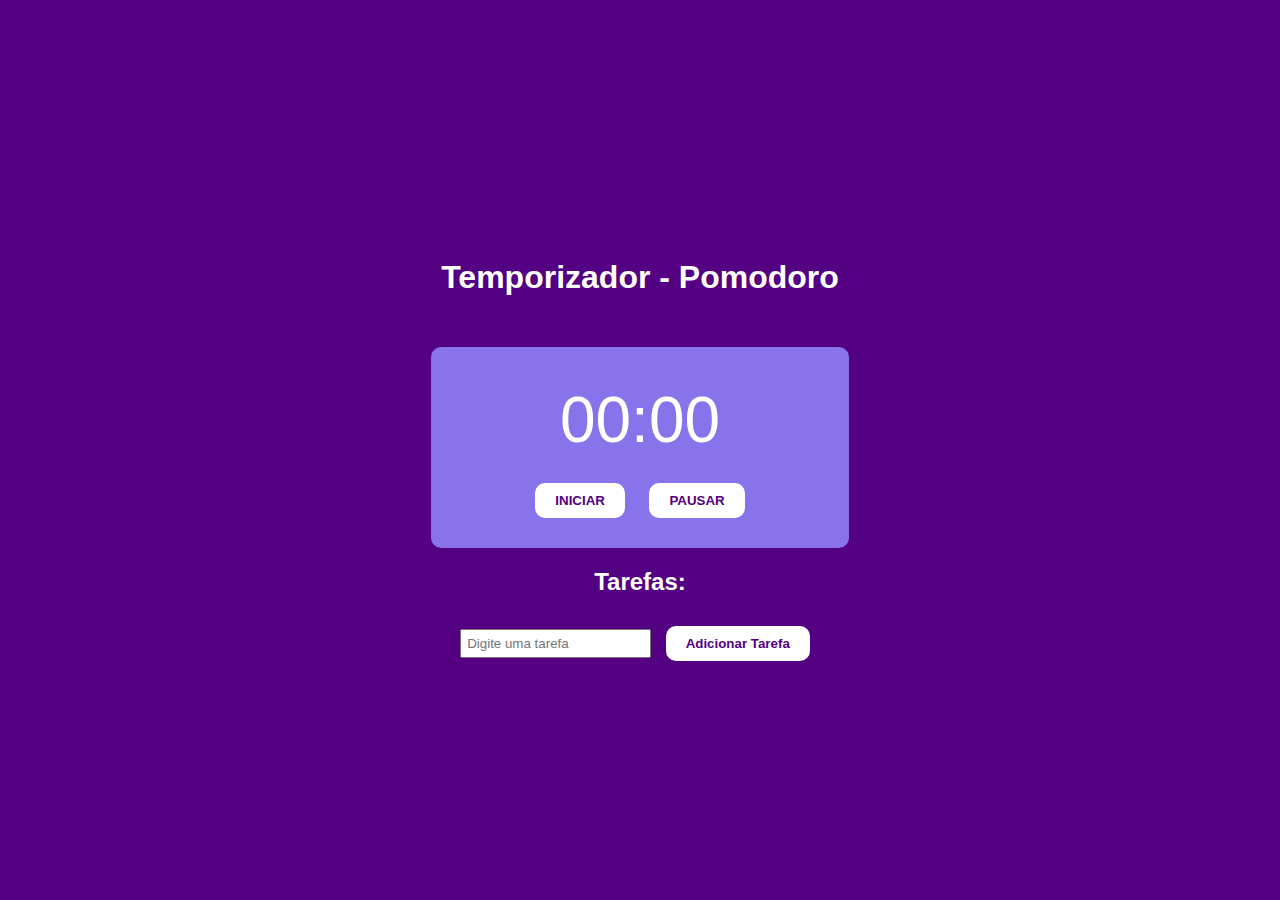
==== index.html @ 4fa3b0c8 "first commit" ====
<!DOCTYPE html>
<html lang="en">
<head>
    <meta charset="UTF-8">
    <meta name="viewport" content="width=device-width, initial-scale=1.0">
    <title>Temporizador</title>
    <link rel="stylesheet" href="style.css">
</head>
<body>
    <div class="containter">
        <div class="title-container">
            <h1>Temporizador - Pomodoro</h1>
        </div>
        <div class="timer-container">
            <p><span id="time">00:00</span></p>
            <p id="message"></p>
            <button id="start">INICIAR</button>
            <button id="stop">PAUSAR</button>
        </div>
        <div class="task-container">
            <h2>Tarefas:</h2>
            <ul id="task-list"></ul>
            <input type="text" id="task-input" placeholder="Digite uma tarefa">
            <button id="add-task">Adicionar Tarefa</button>
        </div>
    </div>
    <script src="./script.js"></script>
</body>
</html>
---- style.css ----
/* Estilo para o corpo da página */
body {
    font-family: Arial, sans-serif;
    background-color: #530082;
    margin: 0;
    padding: 0;
    display: grid;
    place-items: center;
    min-height: 100vh;
}

/* Estilo para o cabeçalho (h1) */
h1 {
    color: white;
    text-align: center;
    margin-top: 20px;
}

/* Estilo para o parágrafo com o tempo decorrido */
p#time {
    font-size: 64px;
    color: white;
    text-align: center;
}

/* Estilo para os botões */
button {
    font-family: Arial, sans-serif;    
    font-weight: bold;
    background-color: white;
    color: #530082;
    border: none;
    padding: 10px 20px;
    margin: 10px;
    cursor: pointer;
    transition: background-color 0.3s ease;
    border-radius: 10px;
}

/* Estilo para o parágrafo de mensagem */
p#message {
    text-align: center;
    color: white;
}

.button-container {
    display: flex;
    justify-content: center;
}

.timer-container {
    text-align: center;
    margin-top: 20px;
    background-color: #8873EB; /* Cor cinza */
    padding: 20px; /* Espaçamento interno - ajuste o valor conforme necessário */
    border-radius: 10px;
}

/* Estilo para o container dos botões */
.button-container {
    display: flex;
    justify-content: center;
    flex-direction:row;
}

#time {
    font-size: 64px; /* Tamanho maior */
    color: white; /* Cor personalizada (laranja) */
}

.title-container {
    position: center;
    top: 0;
    left: 0;
    padding: 10px; /* Espaçamento interno - ajuste o valor conforme necessário */
}

.task-container {
    text-align: center;
    margin-top: 20px;
}

.task-container h2 {
    color: white;
}

.task-container ul {
    list-style: none;
    padding: 0;
    margin: 0;
}

.task-container li {
    color: white;
    margin-bottom: 10px;
}

.task-container input[type="text"] {
    padding: 5px;
    margin-top: 10px;
}
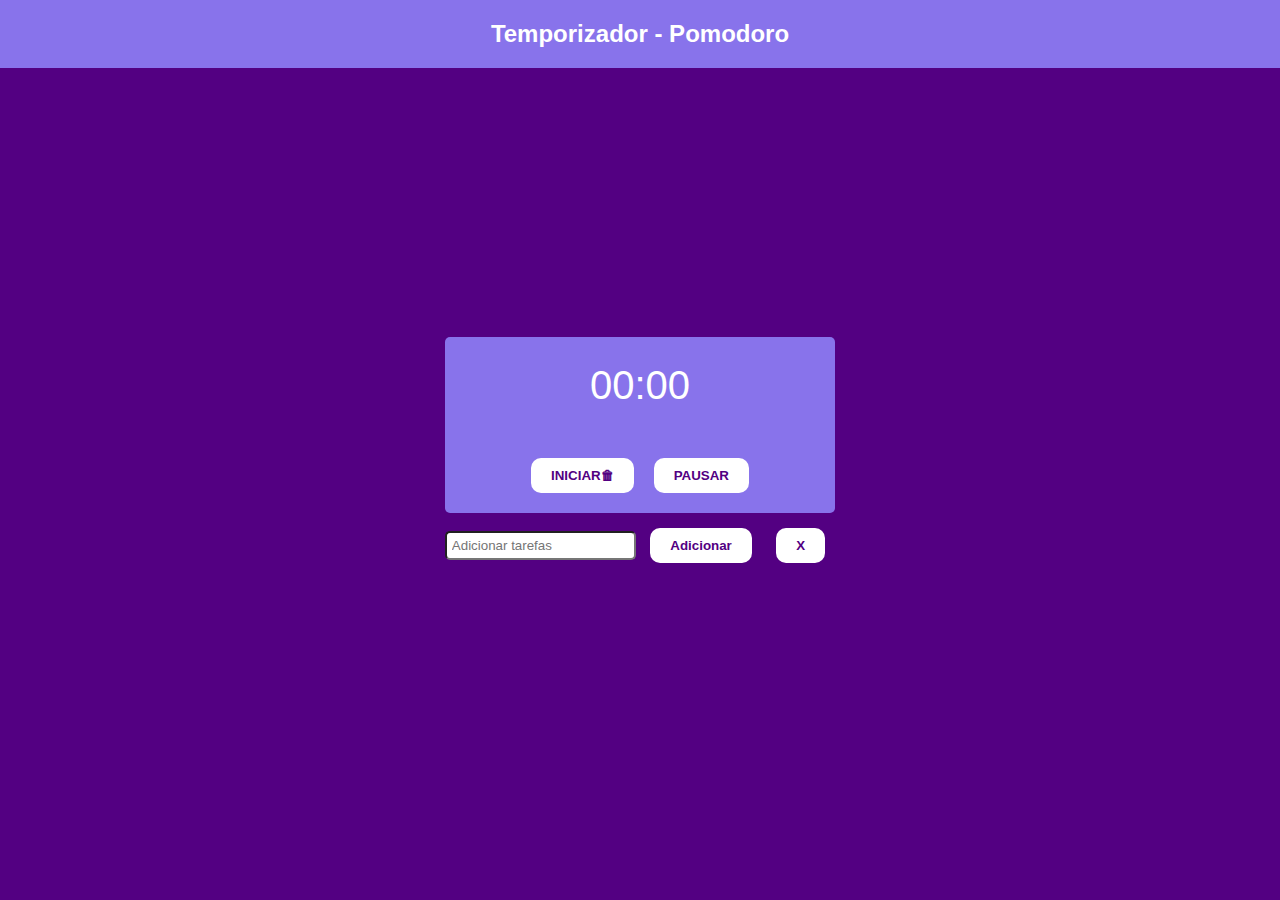
==== commit c08fe185: "Alterações na parte visual" ====
--- a/index.html
+++ b/index.html
@@ -7,21 +7,25 @@
     <link rel="stylesheet" href="style.css">
 </head>
 <body>
+    <div class="header-container">
+        <h1 class="header-title">Temporizador - Pomodoro</h1>
+    </div>
     <div class="containter">
-        <div class="title-container">
-            <h1>Temporizador - Pomodoro</h1>
+        <div class="timer-container">
+            <p><span id="time" class="timer">00:00</span></p>
+            <p id="message"></p>
+            <div class="button-container">
+                <button id="start">INICIAR🗑</button>
+                <button id="stop">PAUSAR</button>
+            </div>
         </div>
-        <div class="timer-container">
-            <p><span id="time">00:00</span></p>
-            <p id="message"></p>
-            <button id="start">INICIAR</button>
-            <button id="stop">PAUSAR</button>
-        </div>
-        <div class="task-container">
-            <h2>Tarefas:</h2>
-            <ul id="task-list"></ul>
-            <input type="text" id="task-input" placeholder="Digite uma tarefa">
-            <button id="add-task">Adicionar Tarefa</button>
+        <div class="ontainer">
+            <div id="newtask">
+                <input type="text" placeholder="Adicionar tarefas">
+                <button id="push">Adicionar</button>
+                <button id="deleteall">X</button>
+            </div>
+            <div id="tasks"></div>
         </div>
     </div>
     <script src="./script.js"></script>
--- a/style.css
+++ b/style.css
@@ -1,4 +1,3 @@
-/* Estilo para o corpo da página */
 body {
     font-family: Arial, sans-serif;
     background-color: #530082;
@@ -9,23 +8,41 @@
     min-height: 100vh;
 }
 
-/* Estilo para o cabeçalho (h1) */
+.header-container {
+    background-color: #8873EB;
+    padding: 20px;
+    display: flex;
+    align-items: flex-start; /* Alterado */
+    justify-content: center; /* Alterado */
+    position: absolute;
+    top: 0;
+    left: 0;
+    right: 0; 
+}
+
+.header-title {
+    font-size: 24px;
+    margin: 0;
+    color: white;
+}
+
 h1 {
     color: white;
     text-align: center;
     margin-top: 20px;
 }
 
-/* Estilo para o parágrafo com o tempo decorrido */
-p#time {
-    font-size: 64px;
+.timer,
+p#message {
+    font-size: 40px;
     color: white;
     text-align: center;
 }
 
-/* Estilo para os botões */
-button {
-    font-family: Arial, sans-serif;    
+button,
+.delete,
+.deleteall-button {
+    font-family: Arial, sans-serif;
     font-weight: bold;
     background-color: white;
     color: #530082;
@@ -37,65 +54,54 @@
     border-radius: 10px;
 }
 
-/* Estilo para o parágrafo de mensagem */
-p#message {
-    text-align: center;
+.button-container {
+    display: flex;
+    justify-content: center;
+    flex-direction: row;
+}
+
+button:hover,
+.delete:hover,
+.deleteall-button:hover {
+    background-color: #530082;
     color: white;
 }
 
-.button-container {
+.timer-container,
+.task {
+    background-color: #8873EB;
+    padding: 10px;
+    border-radius: 5px;
+    text-align: center;
+    margin-bottom: 5px;
+    margin-top: 10px; 
+}    
+
+.container {
+    text-align: center;
+    margin-top: 100px;
+}
+
+#newtask input[type="text"] {
+    padding: 5px;
+    margin-top: 10px;
+    border-radius: 5px;
+}
+
+.task {
     display: flex;
     justify-content: center;
+    align-items: center; 
 }
 
-.timer-container {
-    text-align: center;
-    margin-top: 20px;
-    background-color: #8873EB; /* Cor cinza */
-    padding: 20px; /* Espaçamento interno - ajuste o valor conforme necessário */
-    border-radius: 10px;
+#taskname {
+    flex: 1;
+    color: white;
+    margin-right: 10px;
 }
 
-/* Estilo para o container dos botões */
-.button-container {
-    display: flex;
-    justify-content: center;
-    flex-direction:row;
-}
-
-#time {
-    font-size: 64px; /* Tamanho maior */
-    color: white; /* Cor personalizada (laranja) */
-}
-
-.title-container {
-    position: center;
-    top: 0;
-    left: 0;
-    padding: 10px; /* Espaçamento interno - ajuste o valor conforme necessário */
-}
-
-.task-container {
-    text-align: center;
-    margin-top: 20px;
-}
-
-.task-container h2 {
-    color: white;
-}
-
-.task-container ul {
+#tasks {
     list-style: none;
     padding: 0;
     margin: 0;
-}
-
-.task-container li {
-    color: white;
-    margin-bottom: 10px;
-}
-
-.task-container input[type="text"] {
-    padding: 5px;
-    margin-top: 10px;
 }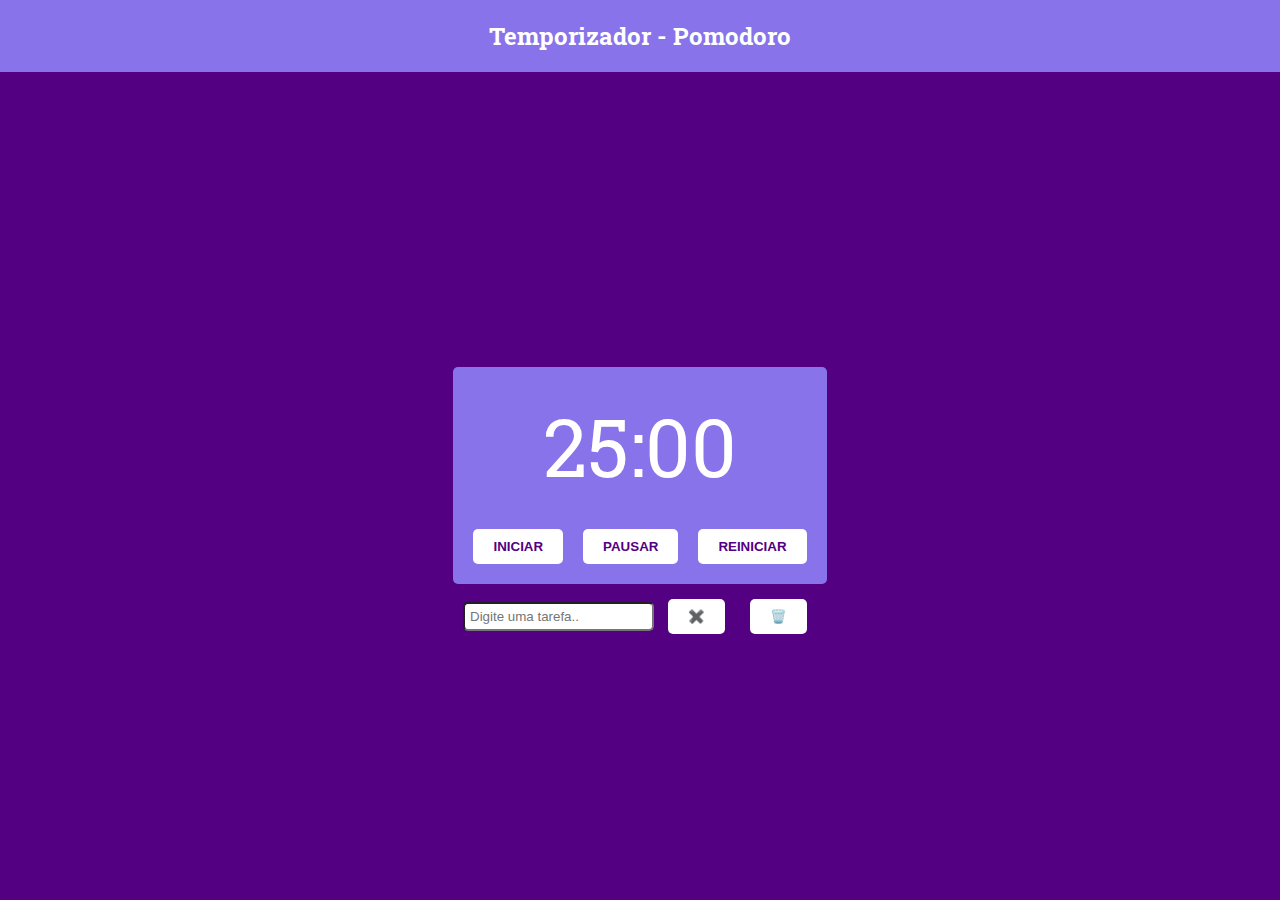
==== commit 6f2ddfcc: "Alterações no funcionamento do timer" ====
--- a/index.html
+++ b/index.html
@@ -5,29 +5,31 @@
     <meta name="viewport" content="width=device-width, initial-scale=1.0">
     <title>Temporizador</title>
     <link rel="stylesheet" href="style.css">
+    <link rel="preconnect" href="https://fonts.googleapis.com">
+   <link rel="preconnect" href="https://fonts.gstatic.com" crossorigin>
+   <link href="https://fonts.googleapis.com/css2?family=Roboto+Slab:wght@100..900&display=swap" rel="stylesheet">
 </head>
 <body>
     <div class="header-container">
         <h1 class="header-title">Temporizador - Pomodoro</h1>
     </div>
-    <div class="containter">
+    <div class="container">
         <div class="timer-container">
-            <p><span id="time" class="timer">00:00</span></p>
+            <p><span id="time" class="timer">25:00</span></p>
             <p id="message"></p>
             <div class="button-container">
-                <button id="start">INICIAR🗑</button>
+                <button id="start">INICIAR</button>
                 <button id="stop">PAUSAR</button>
+                <button id="reset">REINICIAR</button>
             </div>
         </div>
-        <div class="ontainer">
-            <div id="newtask">
-                <input type="text" placeholder="Adicionar tarefas">
-                <button id="push">Adicionar</button>
-                <button id="deleteall">X</button>
-            </div>
-            <div id="tasks"></div>
-        </div>
+        <div id="newtask">
+            <input type="text" placeholder="Digite uma tarefa..">
+            <button type="button" id="push">✖️</button>
+            <button id="deleteall">🗑️</button>
+        </div>        
+        <div class="tasks-container" id="tasks"></div>
     </div>
     <script src="./script.js"></script>
 </body>
-</html>
+</html>--- a/style.css
+++ b/style.css
@@ -12,8 +12,8 @@
     background-color: #8873EB;
     padding: 20px;
     display: flex;
-    align-items: flex-start; /* Alterado */
-    justify-content: center; /* Alterado */
+    align-items: center;
+    justify-content: center;
     position: absolute;
     top: 0;
     left: 0;
@@ -21,6 +21,7 @@
 }
 
 .header-title {
+    font-family: "Roboto Slab";
     font-size: 24px;
     margin: 0;
     color: white;
@@ -32,9 +33,15 @@
     margin-top: 20px;
 }
 
-.timer,
+.timer {
+    font-family: "Roboto Slab";
+    font-size: 80px;
+    color: white;
+    text-align: center;
+}    
 p#message {
-    font-size: 40px;
+    font-family: "Roboto Slab";
+    font-size: 20px;
     color: white;
     text-align: center;
 }
@@ -51,7 +58,7 @@
     margin: 10px;
     cursor: pointer;
     transition: background-color 0.3s ease;
-    border-radius: 10px;
+    border-radius: 5px;
 }
 
 .button-container {
@@ -67,7 +74,14 @@
     color: white;
 }
 
-.timer-container,
+.timer-container{
+    background-color: #8873EB;
+    padding: 10px;
+    border-radius: 5px;
+    text-align: center;
+    margin-bottom: 5px;
+    margin-top: 10px; 
+}    
 .task {
     background-color: #8873EB;
     padding: 10px;
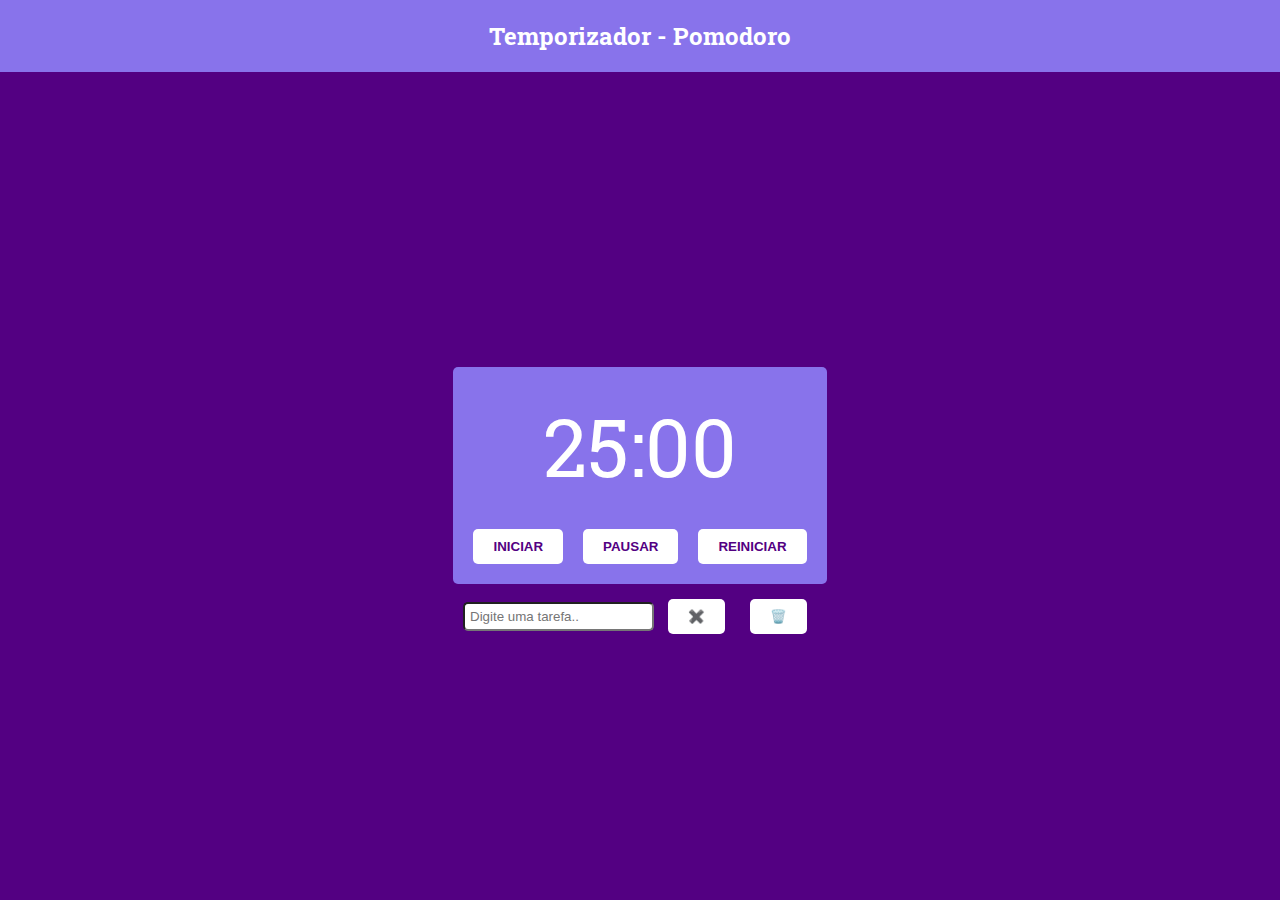
==== commit 0a11d95b: "Modificações no modulo de tasks" ====
--- a/index.html
+++ b/index.html
@@ -6,8 +6,8 @@
     <title>Temporizador</title>
     <link rel="stylesheet" href="style.css">
     <link rel="preconnect" href="https://fonts.googleapis.com">
-   <link rel="preconnect" href="https://fonts.gstatic.com" crossorigin>
-   <link href="https://fonts.googleapis.com/css2?family=Roboto+Slab:wght@100..900&display=swap" rel="stylesheet">
+    <link rel="preconnect" href="https://fonts.gstatic.com" crossorigin>
+    <link href="https://fonts.googleapis.com/css2?family=Roboto+Slab:wght@100..900&display=swap" rel="stylesheet">
 </head>
 <body>
     <div class="header-container">
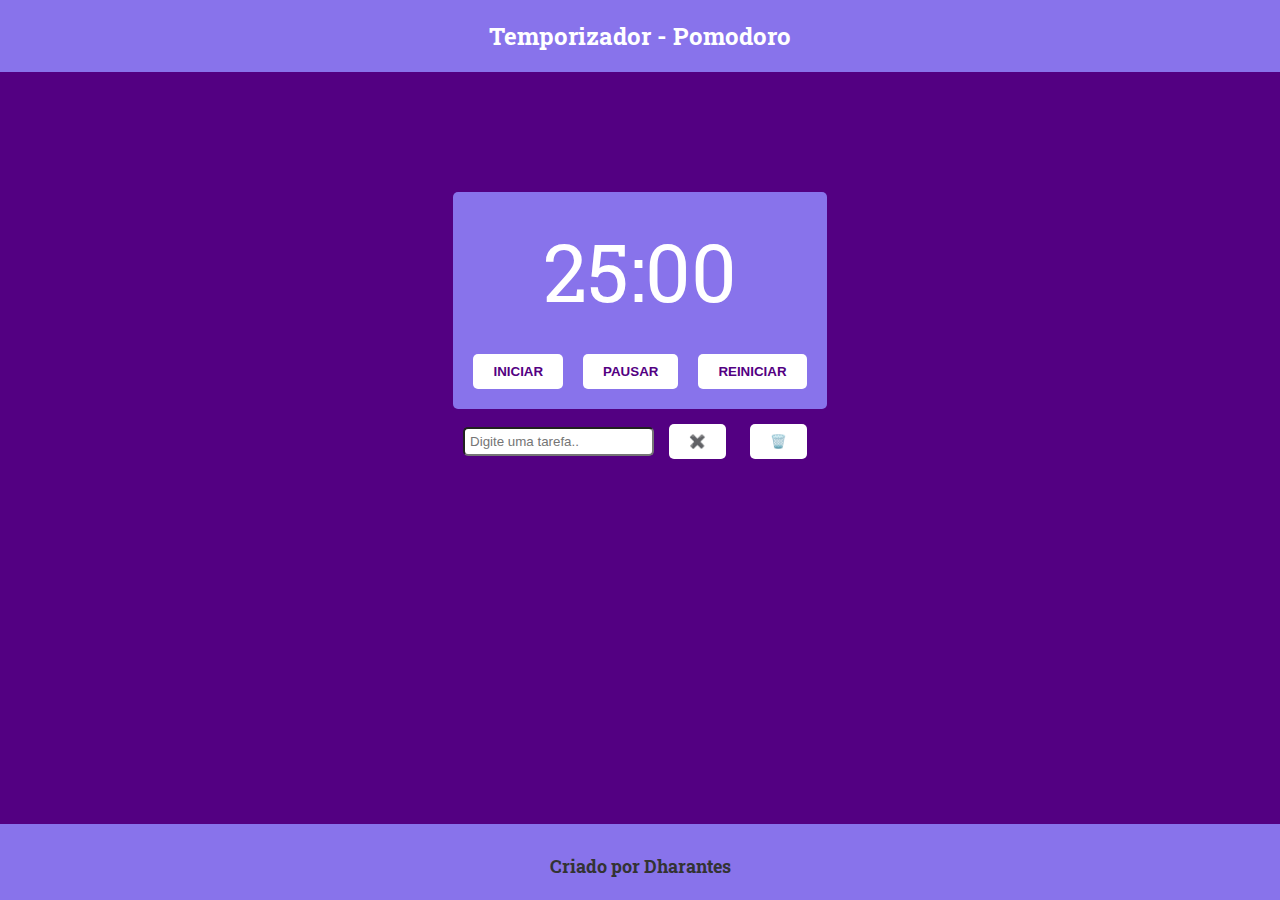
==== commit e8eab4cb: "Ajuster na responsividade do site, organização para que as tasks n empurrem o timer" ====
--- a/index.html
+++ b/index.html
@@ -13,6 +13,7 @@
     <div class="header-container">
         <h1 class="header-title">Temporizador - Pomodoro</h1>
     </div>
+    
     <div class="container">
         <div class="timer-container">
             <p><span id="time" class="timer">25:00</span></p>
@@ -30,6 +31,10 @@
         </div>        
         <div class="tasks-container" id="tasks"></div>
     </div>
+    
+    <div class="footer-container">
+        <h1 class="footer-content">Criado por Dharantes</h1>
+    </div>    
     <script src="./script.js"></script>
 </body>
 </html>--- a/style.css
+++ b/style.css
@@ -3,8 +3,8 @@
     background-color: #530082;
     margin: 0;
     padding: 0;
-    display: grid;
-    place-items: center;
+    display: flex;
+    flex-direction: column;
     min-height: 100vh;
 }
 
@@ -14,10 +14,6 @@
     display: flex;
     align-items: center;
     justify-content: center;
-    position: absolute;
-    top: 0;
-    left: 0;
-    right: 0; 
 }
 
 .header-title {
@@ -25,6 +21,19 @@
     font-size: 24px;
     margin: 0;
     color: white;
+}
+
+.footer-container {
+    background-color: #8873EB;
+    padding: 10px;
+    text-align: center;
+}
+
+.footer-content {
+    font-family: 'Roboto Slab', sans-serif;
+    font-size: 18px;
+    font-weight: bold;
+    color: #333;
 }
 
 h1 {
@@ -38,7 +47,9 @@
     font-size: 80px;
     color: white;
     text-align: center;
-}    
+    margin-top: 40px;
+}
+
 p#message {
     font-family: "Roboto Slab";
     font-size: 20px;
@@ -74,26 +85,31 @@
     color: white;
 }
 
-.timer-container{
+.timer-container {
     background-color: #8873EB;
     padding: 10px;
     border-radius: 5px;
     text-align: center;
     margin-bottom: 5px;
-    margin-top: 10px; 
-}    
+    margin-top: 120px; /* Ajuste a distância aqui */
+}
+
 .task {
     background-color: #8873EB;
     padding: 10px;
     border-radius: 5px;
     text-align: center;
     margin-bottom: 5px;
-    margin-top: 10px; 
-}    
+    margin-top: 10px;
+    width: 350px; /* Defina o valor da largura desejada */
+}
 
 .container {
-    text-align: center;
-    margin-top: 100px;
+    display: flex;
+    flex-direction: column;
+    align-items: center;
+    justify-content: flex-start;
+    flex-grow: 1;
 }
 
 #newtask input[type="text"] {
@@ -105,7 +121,7 @@
 .task {
     display: flex;
     justify-content: center;
-    align-items: center; 
+    align-items: center;
 }
 
 #taskname {
@@ -118,4 +134,14 @@
     list-style: none;
     padding: 0;
     margin: 0;
+}
+
+@media (max-width: 600px) {
+    .header-title {
+        font-size: 18px;
+    }
+
+    .timer {
+        font-size: 40px;
+    }
 }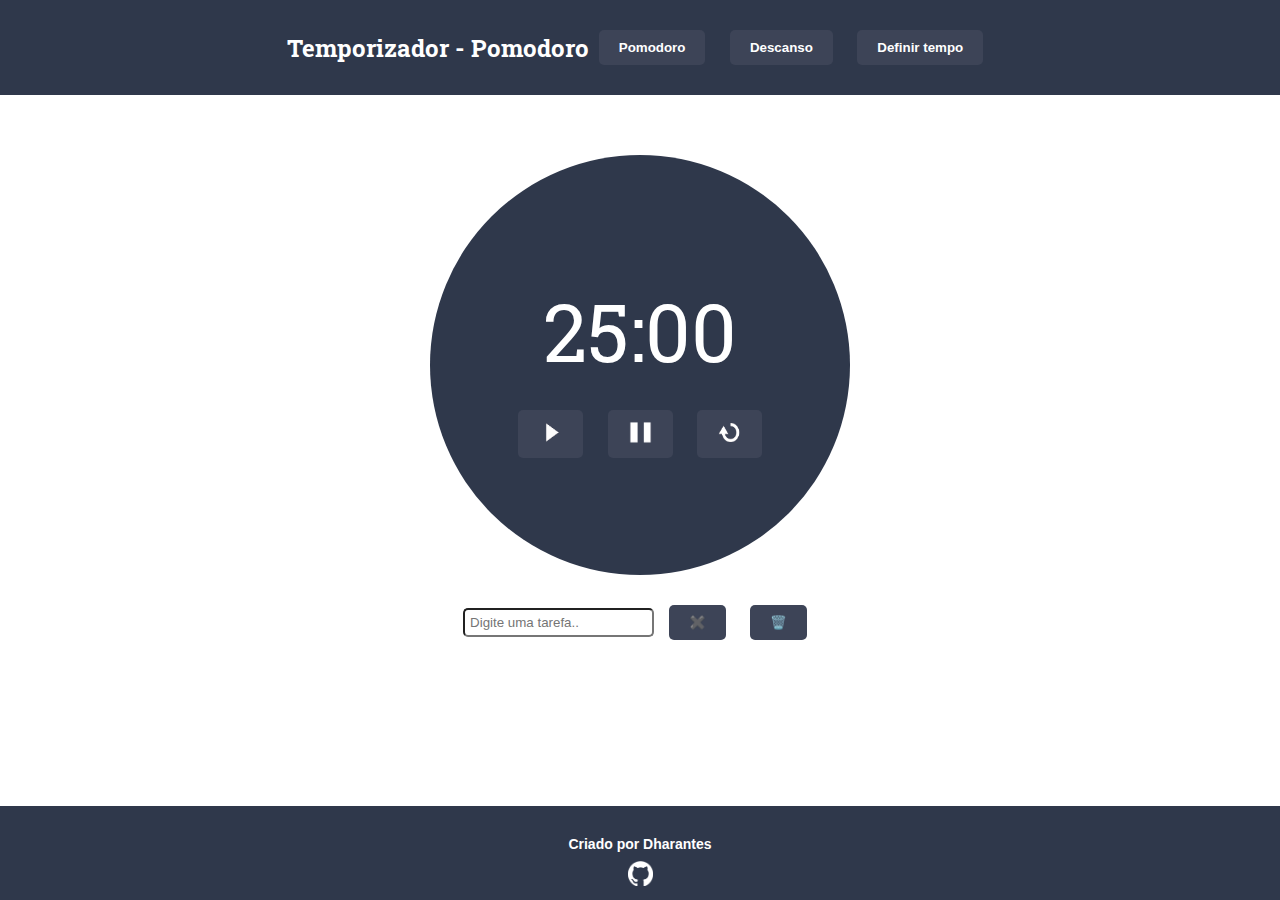
==== commit 7b6859b2: "Renovando a parte visual, algumas alterações na organização dos botões." ====
--- a/index.html
+++ b/index.html
@@ -3,7 +3,7 @@
 <head>
     <meta charset="UTF-8">
     <meta name="viewport" content="width=device-width, initial-scale=1.0">
-    <title>Temporizador</title>
+    <title id="title">Temporizador</title>
     <link rel="stylesheet" href="style.css">
     <link rel="preconnect" href="https://fonts.googleapis.com">
     <link rel="preconnect" href="https://fonts.gstatic.com" crossorigin>
@@ -12,16 +12,26 @@
 <body>
     <div class="header-container">
         <h1 class="header-title">Temporizador - Pomodoro</h1>
+        <div class="buttonmode-container">
+            <button id="btn-pomodoro">Pomodoro</button>
+            <button id="btn-descanso">Descanso</button>
+            <button id="btn-set-timer">Definir tempo</button>                
+        </div>            
     </div>
     
     <div class="container">
         <div class="timer-container">
             <p><span id="time" class="timer">25:00</span></p>
-            <p id="message"></p>
             <div class="button-container">
-                <button id="start">INICIAR</button>
-                <button id="stop">PAUSAR</button>
-                <button id="reset">REINICIAR</button>
+                <button id="start">
+                    <img src="img/play-btn.png" alt="Iníciar" width="25" height="25">
+                </button>
+                <button id="stop">
+                    <img src="img/stop-btn.png" alt="Pausar" width="25" height="25">
+                </button>
+                <button id="reset">
+                    <img src="img/reset-btn.png" alt="Reiniciar" width="25" height="25">
+                </button>
             </div>
         </div>
         <div id="newtask">
@@ -34,6 +44,9 @@
     
     <div class="footer-container">
         <h1 class="footer-content">Criado por Dharantes</h1>
+        <a href="https://github.com/dhenriquearantes" target="_blank">
+            <img src="img/github.png" alt="GitHub" width="25" height="25">
+          </a>
     </div>    
     <script src="./script.js"></script>
 </body>
--- a/style.css
+++ b/style.css
@@ -1,147 +1,205 @@
 body {
     font-family: Arial, sans-serif;
-    background-color: #530082;
+    background-color: white;
     margin: 0;
     padding: 0;
     display: flex;
     flex-direction: column;
     min-height: 100vh;
-}
-
-.header-container {
-    background-color: #8873EB;
+  }
+  
+  .header-container {
+    background-color: #2F384B;
     padding: 20px;
     display: flex;
     align-items: center;
     justify-content: center;
-}
-
-.header-title {
+    margin-bottom: 20px
+  }
+  
+  .header-title {
     font-family: "Roboto Slab";
     font-size: 24px;
     margin: 0;
     color: white;
-}
-
-.footer-container {
-    background-color: #8873EB;
-    padding: 10px;
-    text-align: center;
-}
-
-.footer-content {
-    font-family: 'Roboto Slab', sans-serif;
-    font-size: 18px;
+  }
+  
+  .footer-container {
+    background-color: #2F384B;
+    padding: 10px;
+    text-align: center;
+  }
+  
+  .footer-content {
+    font-size: 14px;
     font-weight: bold;
-    color: #333;
-}
-
-h1 {
-    color: white;
-    text-align: center;
+    color: white;
     margin-top: 20px;
-}
-
-.timer {
+  }
+  
+  h1 {
+    color: white;
+    text-align: center;
+    margin-top: 20px;
+  }
+  
+  .timer {
     font-family: "Roboto Slab";
     font-size: 80px;
     color: white;
     text-align: center;
-    margin-top: 40px;
-}
-
-p#message {
+  }
+  
+  .timer-container {
+    background-color: #2F384B;
+    padding: 10px;
+    border-radius: 50%;
+    text-align: center;
+    width: 400px;
+    height: 400px;
+    margin: 0 auto;
+    margin-top: 20px; /* Defina a mesma distância do cabeçalho */
+    margin-bottom: 20px; /* Defina a mesma distância do rodapé */
+    display: flex;
+    flex-direction: column;
+    justify-content: center;
+    align-items: center;
+  }
+  
+  p#message {
     font-family: "Roboto Slab";
     font-size: 20px;
     color: white;
     text-align: center;
-}
-
-button,
-.delete,
-.deleteall-button {
+  }
+  
+  button,
+  .delete,
+  .deleteall-button {
     font-family: Arial, sans-serif;
     font-weight: bold;
-    background-color: white;
-    color: #530082;
+    background-color: #3D4457;
+    color: white;
     border: none;
     padding: 10px 20px;
     margin: 10px;
     cursor: pointer;
     transition: background-color 0.3s ease;
     border-radius: 5px;
-}
-
-.button-container {
-    display: flex;
-    justify-content: center;
-    flex-direction: row;
-}
-
-button:hover,
-.delete:hover,
-.deleteall-button:hover {
-    background-color: #530082;
-    color: white;
-}
-
-.timer-container {
-    background-color: #8873EB;
-    padding: 10px;
-    border-radius: 5px;
-    text-align: center;
-    margin-bottom: 5px;
-    margin-top: 120px; /* Ajuste a distância aqui */
-}
-
-.task {
-    background-color: #8873EB;
+  }
+  
+  #buttonmode-container {
+    display: flex;
+    align-items: center;
+    justify-content: center;
+    margin-left: auto;
+    flex-wrap: wrap;
+  }
+  
+  #buttonmode-container button {
+    font-family: Arial, sans-serif;
+    font-weight: bold;
+    background-color: #3D4457;
+    color: white;
+    border: none;
+    padding: 10px 20px;
+    margin: 5px;
+    cursor: pointer;
+    transition: background-color 0.3s ease;
+    border-radius: 5px;
+  }
+  
+  #buttonmode-container button:hover {
+    background-color: #2F384B;
+  }
+  .buttons-container {
+    top: 100%;
+    display: flex;
+    justify-content: center;
+    align-items: flex-end;
+    margin-top: 20px;
+  }
+  
+  .button:hover,
+  .delete:hover,
+  .deleteall-button:hover {
+    background-color: #2F384B;
+  }
+  
+  .task {
+    background-color: #2F384B;
     padding: 10px;
     border-radius: 5px;
     text-align: center;
     margin-bottom: 5px;
     margin-top: 10px;
-    width: 350px; /* Defina o valor da largura desejada */
-}
-
-.container {
+    width: 350px;
+  }
+  
+  .container {
     display: flex;
     flex-direction: column;
     align-items: center;
     justify-content: flex-start;
     flex-grow: 1;
-}
-
-#newtask input[type="text"] {
+    margin-top: 20px; /* Adicionando uma margem superior */
+  }
+  
+  #newtask input[type="text"] {
     padding: 5px;
     margin-top: 10px;
     border-radius: 5px;
-}
-
-.task {
-    display: flex;
-    justify-content: center;
-    align-items: center;
-}
-
-#taskname {
+  }
+  
+  .task {
+    background-color: #2F384B;
+    padding: 10px;
+    border-radius: 5px;
+    text-align: center;
+    margin-bottom: 5px;
+    margin-top: 10px;
+    width: 350px;
+  }
+  
+  #taskname {
     flex: 1;
     color: white;
     margin-right: 10px;
-}
-
-#tasks {
+  }
+  
+  #tasks {
     list-style: none;
     padding: 0;
     margin: 0;
-}
-
-@media (max-width: 600px) {
+  }
+  
+  @media (max-width: 600px) {
     .header-title {
-        font-size: 18px;
-    }
-
+      font-size: 18px;
+    }
+  
     .timer {
-        font-size: 40px;
-    }
-}+      font-size: 40px;
+    }
+  
+    .timer-container {
+      width: 300px;
+      height: 300px;
+    }
+  
+    .buttons-container {
+      flex-direction: column;
+      align-items: center;
+      margin-top: 10px;
+    }
+  
+    .button,
+    .delete,
+    .deleteall-button {
+      padding: 8px 16px;
+    }
+  
+    .task {
+      width: 250px;
+    }
+  }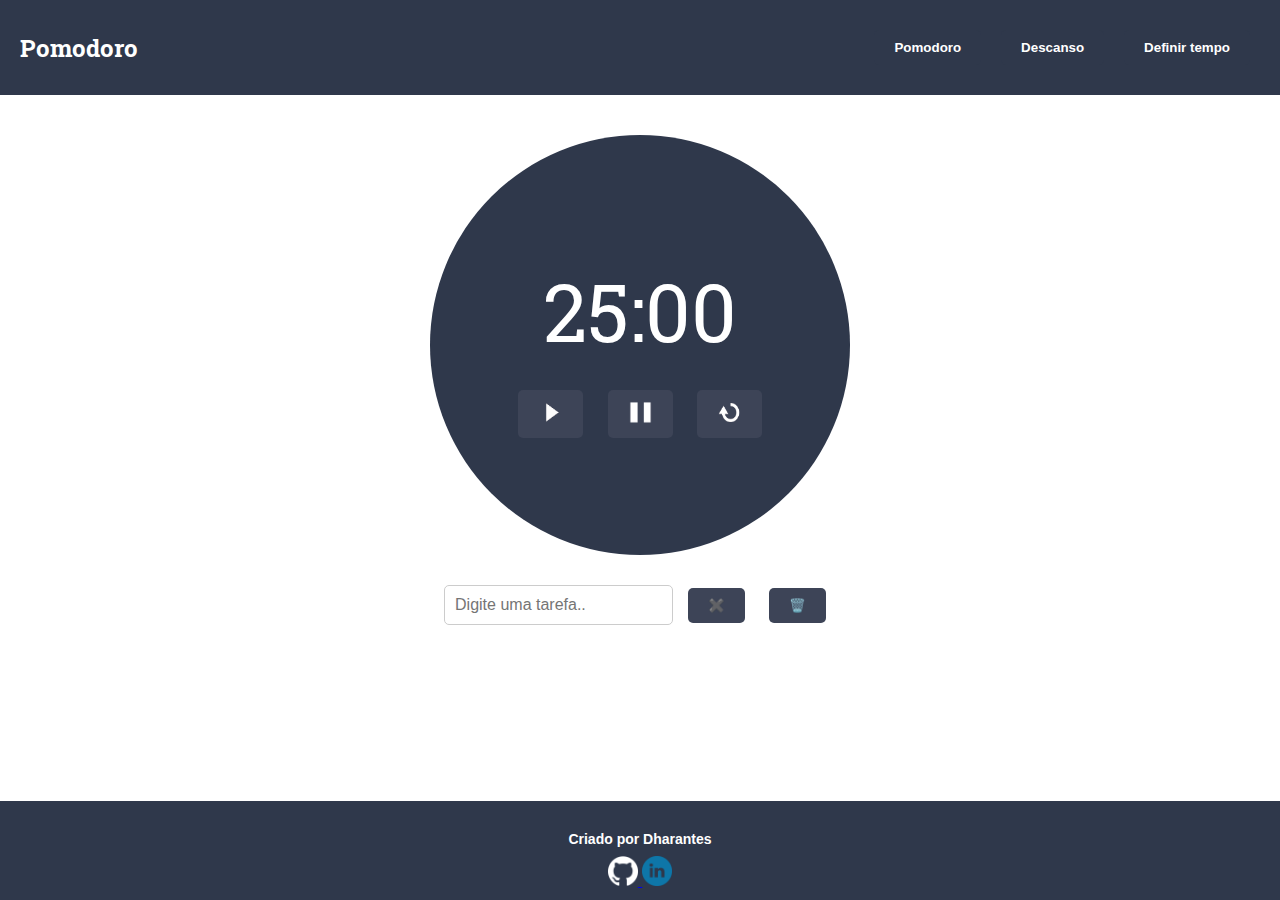
==== commit 475022f4: "Alterações na parte de expêriencia de uso" ====
--- a/index.html
+++ b/index.html
@@ -11,11 +11,11 @@
 </head>
 <body>
     <div class="header-container">
-        <h1 class="header-title">Temporizador - Pomodoro</h1>
+        <h1 class="header-title">Pomodoro</h1>
         <div class="buttonmode-container">
-            <button id="btn-pomodoro">Pomodoro</button>
-            <button id="btn-descanso">Descanso</button>
-            <button id="btn-set-timer">Definir tempo</button>                
+            <button title="Modo Pomodoro" id="btn-pomodoro">Pomodoro</button>
+            <button title="Modo Descanso" id="btn-descanso">Descanso</button>
+            <button title="Escolha o tempo do temporizador" id="btn-set-timer">Definir tempo</button>                
         </div>            
     </div>
     
@@ -23,21 +23,21 @@
         <div class="timer-container">
             <p><span id="time" class="timer">25:00</span></p>
             <div class="button-container">
-                <button id="start">
+                <button title="Iníciar" id="start">
                     <img src="img/play-btn.png" alt="Iníciar" width="25" height="25">
                 </button>
-                <button id="stop">
+                <button title="Pausar" id="stop">
                     <img src="img/stop-btn.png" alt="Pausar" width="25" height="25">
                 </button>
-                <button id="reset">
-                    <img src="img/reset-btn.png" alt="Reiniciar" width="25" height="25">
+                <button  title="Resetar" id="reset">
+                    <img src="img/reset-btn.png" alt="Resetar" width="25" height="25">
                 </button>
             </div>
         </div>
         <div id="newtask">
             <input type="text" placeholder="Digite uma tarefa..">
-            <button type="button" id="push">✖️</button>
-            <button id="deleteall">🗑️</button>
+            <button title="Adicionar tarefa" type="button" id="push">✖️</button>
+            <button title="Deletar todas tarefas" id="deleteall">🗑️</button>
         </div>        
         <div class="tasks-container" id="tasks"></div>
     </div>
@@ -45,8 +45,11 @@
     <div class="footer-container">
         <h1 class="footer-content">Criado por Dharantes</h1>
         <a href="https://github.com/dhenriquearantes" target="_blank">
-            <img src="img/github.png" alt="GitHub" width="25" height="25">
+            <img src="img/github.png" alt="GitHub" width="30" height="30">
           </a>
+        <a href="https://www.linkedin.com/in/dhenriquearantes/" target="_blank">
+            <img src="img/linkedin.png" alt="linkedin" width="30" height="30">
+          </a>          
     </div>    
     <script src="./script.js"></script>
 </body>
--- a/style.css
+++ b/style.css
@@ -13,8 +13,7 @@
     padding: 20px;
     display: flex;
     align-items: center;
-    justify-content: center;
-    margin-bottom: 20px
+    justify-content: space-between;
   }
   
   .header-title {
@@ -24,6 +23,39 @@
     color: white;
   }
   
+  .buttonmode-container {
+    display: flex;
+    align-items: center;
+    justify-content: center;
+  }
+  
+  .buttonmode-container button {
+    font-family: Arial, sans-serif;
+    font-weight: bold;
+    background-color: #2F384B;
+    color: white;
+    border: none;
+    padding: 10px 20px;
+    cursor: pointer;
+    transition: background-color 0.3s ease;
+    border-radius: 5px;
+  }
+  
+  .buttonmode-container button:hover {
+    background-color: #3D4457;
+  }
+  
+  @media (max-width: 600px) {
+    .header-container {
+      flex-direction: column;
+      align-items: center;
+    }
+    
+    .buttonmode-container {
+      margin-top: 10px;
+    }
+  }
+  
   .footer-container {
     background-color: #2F384B;
     padding: 10px;
@@ -58,8 +90,8 @@
     width: 400px;
     height: 400px;
     margin: 0 auto;
-    margin-top: 20px; /* Defina a mesma distância do cabeçalho */
-    margin-bottom: 20px; /* Defina a mesma distância do rodapé */
+    margin-top: 20px;
+    margin-bottom: 20px; 
     display: flex;
     flex-direction: column;
     justify-content: center;
@@ -88,30 +120,6 @@
     border-radius: 5px;
   }
   
-  #buttonmode-container {
-    display: flex;
-    align-items: center;
-    justify-content: center;
-    margin-left: auto;
-    flex-wrap: wrap;
-  }
-  
-  #buttonmode-container button {
-    font-family: Arial, sans-serif;
-    font-weight: bold;
-    background-color: #3D4457;
-    color: white;
-    border: none;
-    padding: 10px 20px;
-    margin: 5px;
-    cursor: pointer;
-    transition: background-color 0.3s ease;
-    border-radius: 5px;
-  }
-  
-  #buttonmode-container button:hover {
-    background-color: #2F384B;
-  }
   .buttons-container {
     top: 100%;
     display: flex;
@@ -123,7 +131,7 @@
   .button:hover,
   .delete:hover,
   .deleteall-button:hover {
-    background-color: #2F384B;
+    background-color: #3D4457;
   }
   
   .task {
@@ -142,13 +150,20 @@
     align-items: center;
     justify-content: flex-start;
     flex-grow: 1;
-    margin-top: 20px; /* Adicionando uma margem superior */
+    margin-top: 20px; 
   }
   
   #newtask input[type="text"] {
-    padding: 5px;
+    padding: 10px;
     margin-top: 10px;
-    border-radius: 5px;
+    font-size: 16px;
+    border: 1px solid #ccc;
+    border-radius: 5px;
+    outline: none;
+  }
+  
+  #newtask input[type="text"]:focus {
+    border-color: #2F384B;
   }
   
   .task {
@@ -202,4 +217,4 @@
     .task {
       width: 250px;
     }
-  }+  }
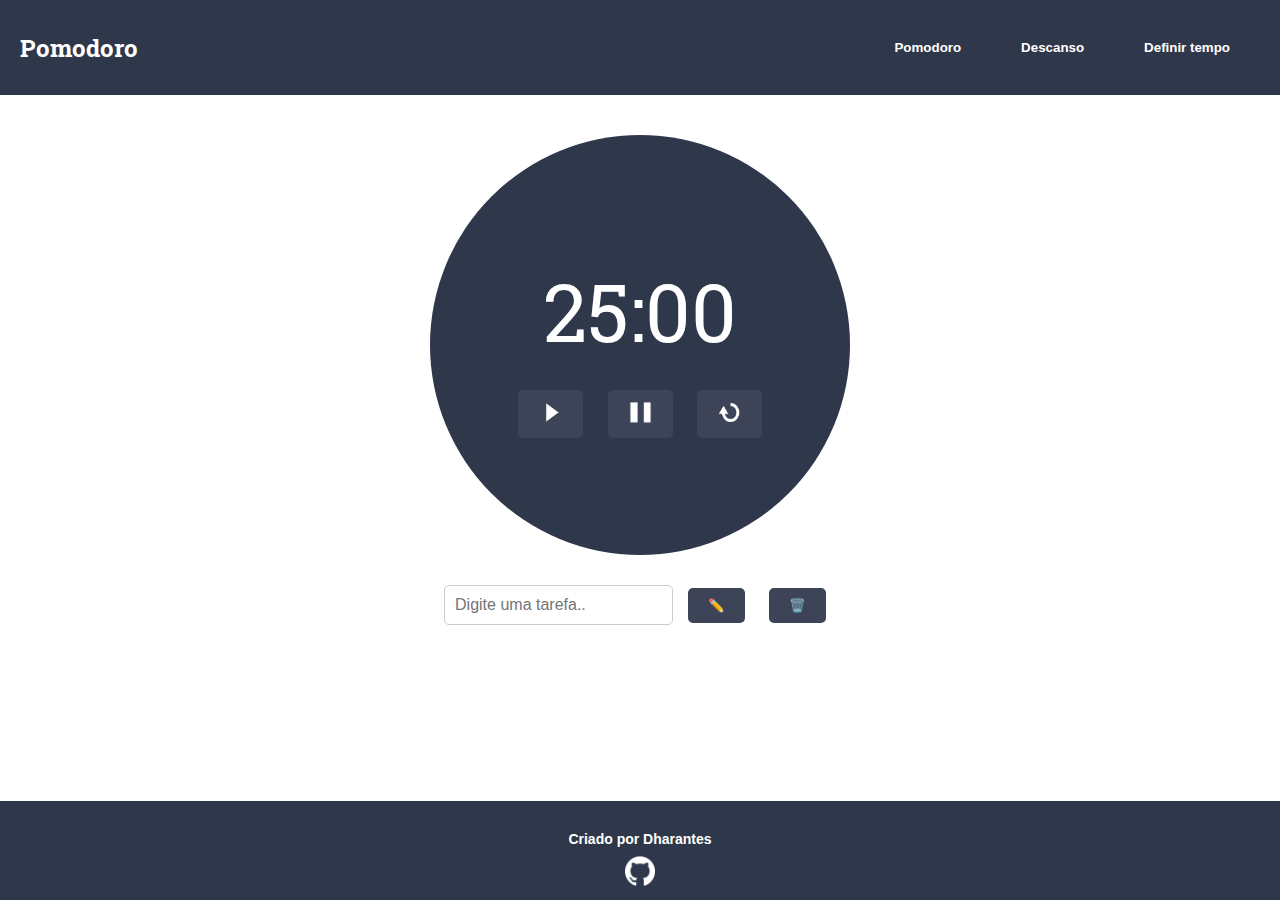
==== commit 6f1ab069: "Mudança botao de add" ====
--- a/index.html
+++ b/index.html
@@ -36,7 +36,7 @@
         </div>
         <div id="newtask">
             <input type="text" placeholder="Digite uma tarefa..">
-            <button title="Adicionar tarefa" type="button" id="push">✖️</button>
+            <button title="Adicionar tarefa" type="button" id="push">✏️</button>
             <button title="Deletar todas tarefas" id="deleteall">🗑️</button>
         </div>        
         <div class="tasks-container" id="tasks"></div>
@@ -46,10 +46,7 @@
         <h1 class="footer-content">Criado por Dharantes</h1>
         <a href="https://github.com/dhenriquearantes" target="_blank">
             <img src="img/github.png" alt="GitHub" width="30" height="30">
-          </a>
-        <a href="https://www.linkedin.com/in/dhenriquearantes/" target="_blank">
-            <img src="img/linkedin.png" alt="linkedin" width="30" height="30">
-          </a>          
+          </a>        
     </div>    
     <script src="./script.js"></script>
 </body>
